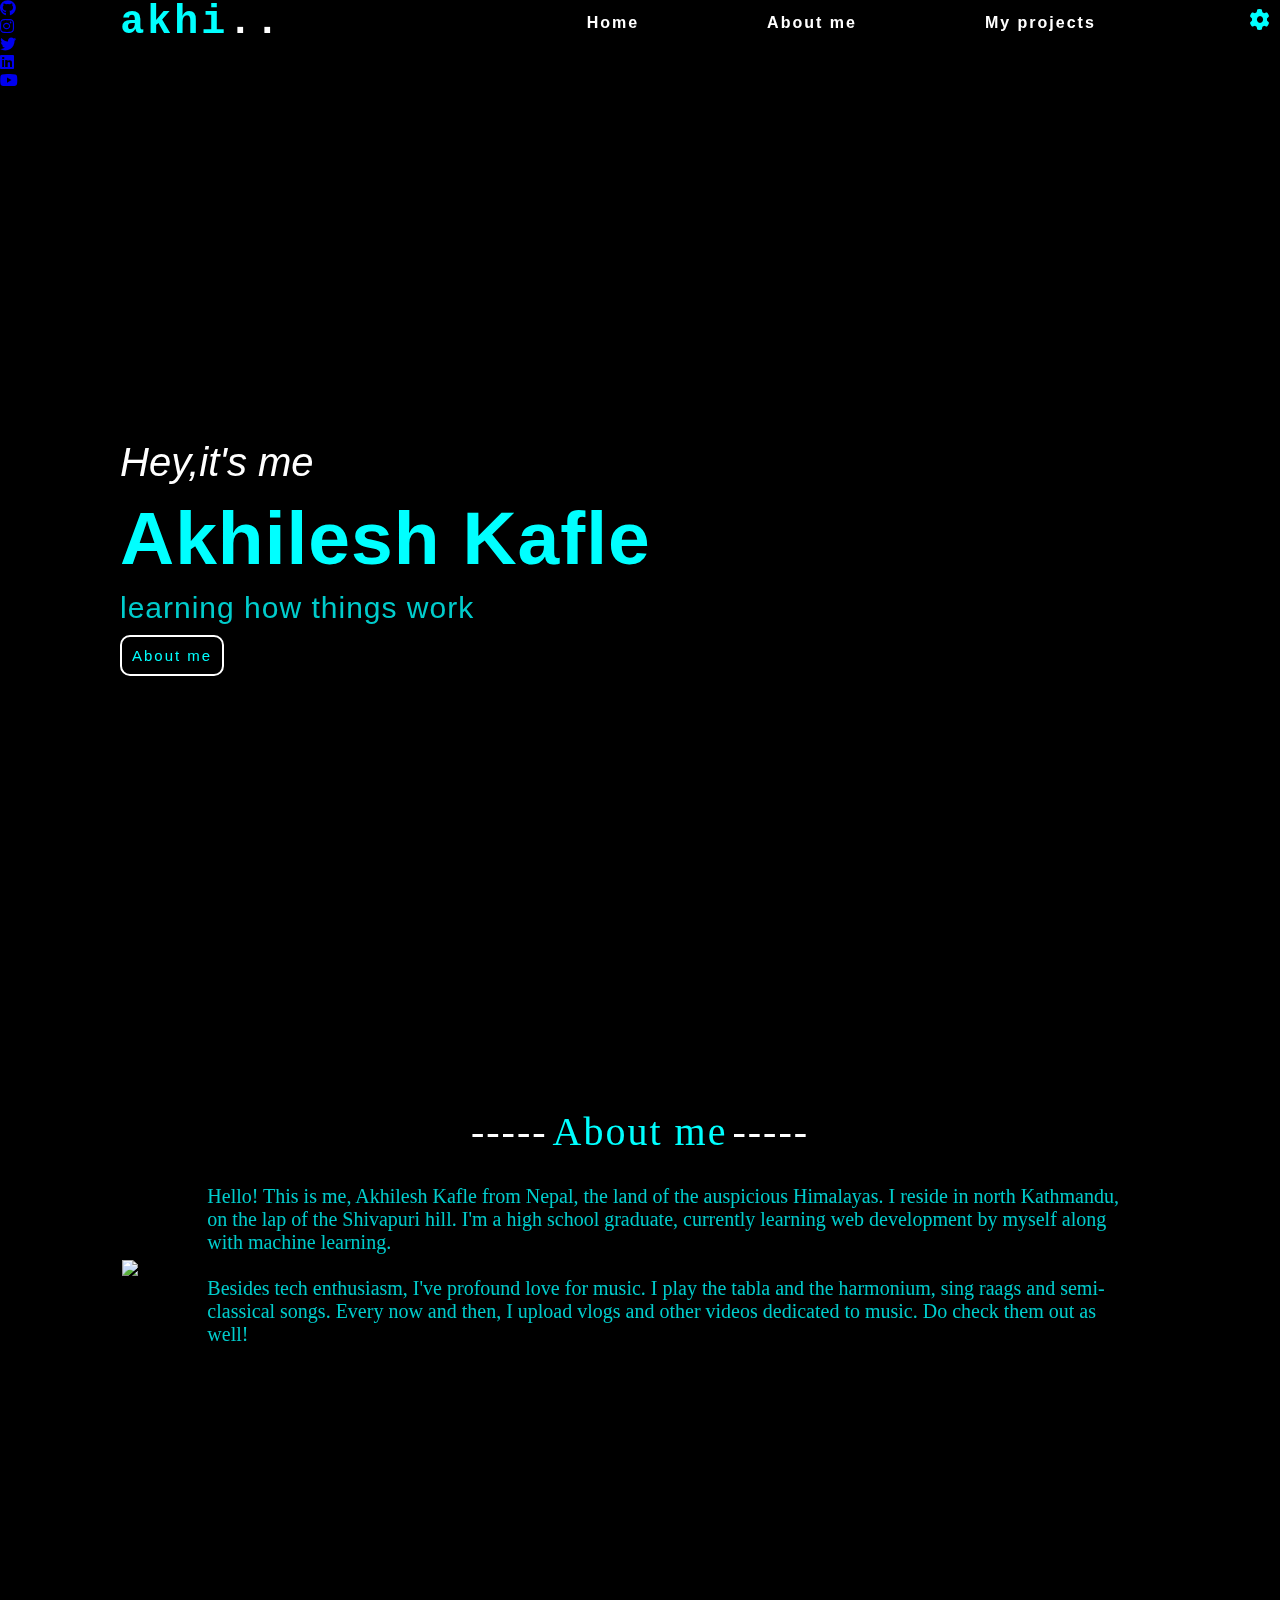
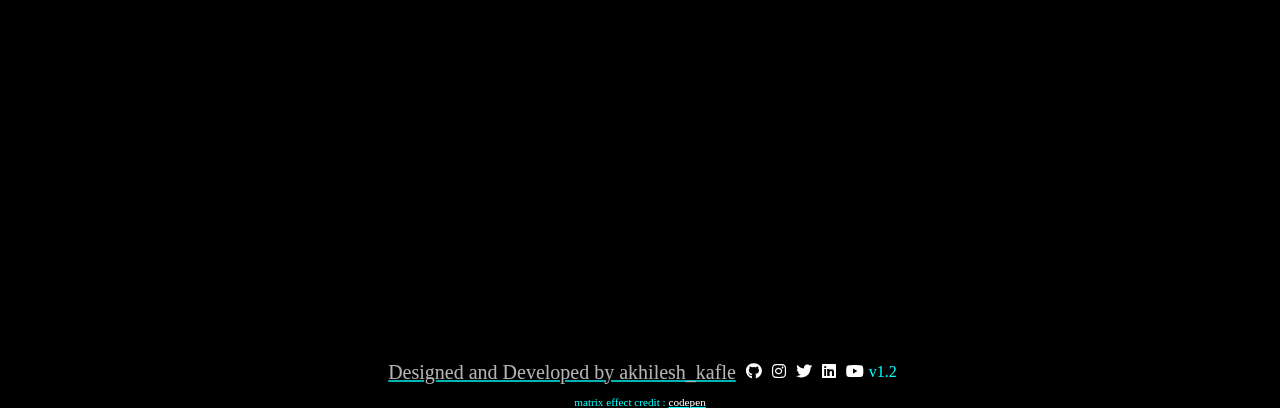
==== index.html @ 19f70d7e "v1.2" ====
<!DOCTYPE html>
<html lang="en">
<head>
    <meta charset="UTF-8">
    <meta http-equiv="X-UA-Compatible" content="IE=edge">
    <meta name="viewport" content="width=device-width, initial-scale=1.0">
    <meta http-equiv='cache-control' content='no-cache'> 
    <meta http-equiv='expires' content='0'> 
    <meta http-equiv='pragma' content='no-cache'>
    <link rel="stylesheet" href="css/style.css">
    <link rel="stylesheet" href="css/social.css">
    <link rel="stylesheet" href="css/preloader.css">
    <link rel="stylesheet" href="css/project.css">
    <link rel="stylesheet" href="css/about.css">
    <link rel="stylesheet" media="(max-width:900px) and (min-width:501px)" href="css/tablet.css">
    <link rel="stylesheet" media="(max-width:500px)" href="css/smartphone.css">
    <link rel="stylesheet" href="https://cdnjs.cloudflare.com/ajax/libs/font-awesome/6.2.0/css/all.min.css"/>
    <title>Akhilesh Kafle</title>
</head>
<body>
    <canvas id="c"></canvas>
    <div class="preloader">
        <div class="preloader-text"> </div>
    </div>
    <div class="theme">
        <i class="fa-solid fa-xmark" id="theme-cross"></i><br>
        <input type="checkbox" class="matrix-check-box" id="matrix-check-box" value="turn-off"></input><span> Turn off matrix effect</span>
        <h3>Change theme color</h3>
        <div class="theme-colors">
            <div class="color" style="background:aqua"></div>
            <div class="color" style="background:pink"></div>
            <div class="color" style="background:#ffa180"></div>
            <div class="color" style="background:#64bfa4"></div>
            <div class="color" style="background:#efdba7"></div>
            <div class="color" style="background:skyblue"></div>
            <div class="color" style="background:#cec8ef"></div>
            <div class="color" style="background:lightgreen"></div>
        </div>
    </div>
    <header>
        <a href="javascript:void(0)">
            <div class="logo" id="logo">akhi<span class="dot">..</span></div>
        </a>
        <i class="fa-solid fa-bars" id="bars"></i>
        <ul class="navlist">
            <i class="fa-solid fa-xmark" id="nav-cross"></i>
            <li>
                <a href="#home">Home</a>
            </li>
            <li>
                <a href="#about">About me</a>
            </li>
            <li>
                <a href="#projects">My projects</a>
            </li>
        </ul>
        <i class="fa-solid fa-gear" id="setting"></i>
    </header>
    
    <div class="social">
        <div class="socials">
            <a href="https://www.github.com/akhilesh-kafle" target="_blank"><i class="fa-brands fa-github slink"></i></a><br>
            <a href="https://instagram.com/akhilesh_kafle" target="_blank"><i class="fa-brands fa-instagram slink"></i></a><br>
            <a href="https://twitter.com/akhilesh_kafle" target="_blank"><i class="fa-brands fa-twitter slink"></i></a><br>
            <a href="https://linkedin.com/in/akhilesh-kafle" target="_blank"><i class="fa-brands fa-linkedin slink"></i></a><br>
            <a href="https://www.youtube.com/channel/UCS7rs-rA0VSuFGEQ15gbqyw" target="_blank"><i class="fa-brands fa-youtube slink"></i></a><br>
        </div>
    </div>
    <div class="watermark">
        <p class="url">akhileshkafle.com.np</p>
    </div>
    <section class="home" id="home">
        <div class="home-content">
            <div class="hey">Hey,it's me </div>
            <div class="name">Akhilesh Kafle</div>
            <div class="title">learning how things work</div>
            <button id="about-btn"><a href="#about">About me</a></button>
            <div class="home-social">
                <div class="home-links">
                    <a href="https://www.github.com/akhilesh-kafle" target="_blank"><i class="fa-brands fa-github slink"></i></a><br>
                    <a href="https://instagram.com/akhilesh_kafle" target="_blank"><i class="fa-brands fa-instagram slink"></i></a><br>
                    <a href="https://twitter.com/akhilesh_kafle" target="_blank"><i class="fa-brands fa-twitter slink"></i></a><br>
                    <a href="https://linkedin.com/in/akhilesh-kafle" target="_blank"><i class="fa-brands fa-linkedin slink"></i></a><br>
                    <a href="https://www.youtube.com/channel/UCS7rs-rA0VSuFGEQ15gbqyw" target="_blank"><i class="fa-brands fa-youtube slink"></i></a><br>
                </div>
            </div>
        </div>
    </section>

    <section class="about" id="about">
        <div class="about-title">About me</div>
        <div class="content">
            <div class="photo">
                <img src="img/akhilesh.jpg" alt="akhilesh" class="potarit">
            </div>
            <div class="text-content">
                <p>Hello! This is me, Akhilesh Kafle from Nepal, the land of the auspicious Himalayas. I reside in north Kathmandu, on the lap of the Shivapuri hill. I'm a high school graduate, currently learning web development by myself along with machine learning.</p>
                <br>
                <p>
                    Besides tech enthusiasm, I've profound love for music. I play the tabla and the harmonium, sing raags and semi-classical songs. Every now and then, I upload vlogs and other videos dedicated to music. Do check them out as well!
                </p>
                <br>
            </div>
        </div>
    </section>

    <section class="project" id="projects">
        <div class="project-title">My Projects</div>
            <h3>/* updating soon */</h3>
        </div>
    </section>

    <footer>
        <div class="footer-content">
            <div class="links">
                <a class="footer-text" href="https://github.com/akhilesh-kafle/website">Designed and Developed by akhilesh_kafle</a><br>
                <a href="https://www.github.com/akhilesh-kafle" target="_blank"><i class="fa-brands fa-github"></i></a><br>
                <a href="https://instagram.com/akhilesh_kafle" target="_blank"><i class="fa-brands fa-instagram"></i></a><br>
                <a href="https://twitter.com/akhilesh_kafle" target="_blank"><i class="fa-brands fa-twitter"></i></a><br>
                <a href="https://linkedin.com/in/akhilesh-kafle" target="_blank"><i class="fa-brands fa-linkedin"></i></a><br>
                <a href="https://www.youtube.com/channel/UCS7rs-rA0VSuFGEQ15gbqyw" target="_blank"><i class="fa-brands fa-youtube"></i></a>
                <p>v1.2</p>
            </div>
            <div class="matrix-credit">
                matrix effect credit : <a href="https://codepen.io/wefiy/pen/WPpEwo">codepen</a>
            </div>
        </div>
    </footer>
    <script src="js/script.js"></script>
    <script src="js/matrix.js"></script>
</body>
</html>
---- css/style.css ----
*{
    margin: 0;
    padding: 0;
    scroll-behavior: smooth;
    box-sizing: border-box;
}

:root{
    --color:aqua;
    --primary:white;
    --secondary:black;
}

body{
    background-color: var(--secondary);
}
::-webkit-scrollbar {
    width: 10px;
}

::-webkit-scrollbar-thumb {
    background: var(--color); 
    border-radius: 10px;
}

header{
    position: fixed;
    width: 100%;
    top:0;
    right: 0;
    z-index: 50;
    display: flex;
    align-items: center;
    justify-content: space-around;
}
.sticky{
    backdrop-filter: blur(3px);
    -webkit-backdrop-filter: blur(3px);
    background-color: rgba(0, 0, 0, 0.8);
    transition: all 0.5s;
}
.logo{
    color: var(--color);
    font-size: 2.5rem;
    font-weight: 800;
    letter-spacing: 3px;
    font-family: monospace;
}

.logo:hover{
    color: var(--primary);
}
.logo .dot{
    color:var(--primary);
}
.logo .dot:hover{
    color: var(--color);
}
a{
    text-decoration: none;
}

#bars{
    color: var(--color);
    font-size: 20px;
    cursor: pointer;
    display: none;
}
#nav-cross{
    color: red;
    font-size: 20px;
    cursor: pointer;
    display: none;
}
.navlist{
    display: flex;
    list-style: none;
}

.navlist a{
    margin: 0px 5vw;
    color: var(--primary);
    letter-spacing: 2px;
    font-family: Arial, Helvetica, sans-serif;
    font-weight: 700;
}


.navlist a:hover{
    color: var(--color);
}
.navlist .active a{
    color: var(--color);
    transition: 0.2s color;
}
/*theme*/
#theme-cross{
    color: red;
    font-size: 30px;
    text-align: left;
    cursor: pointer;
    float: right;
}
.theme{
    position: fixed;
    margin-top: auto;
    height:fit-content;
    padding: 10px;
    border-radius: 10px;
    width: 300px;
    z-index: 999;
    background-color: var(--secondary);
    color: var(--secondary);
    text-align: center;
    top:0px;
    right:0px;
    border: 3px solid var(--primary);
    display: none;
}

#setting{
    color:var(--color);
    position: fixed;
    top: 10px;
    right: 10px;
    font-size: 20px;
}

#setting:hover{
    cursor: pointer;
    color: var(--color);
}

.theme span{
    color: var(--color);
}

.matrix-check-box{
    height: 15px;
    width: 15px;
}

.theme h3{
    margin-top: 10px;
    font-family: Arial, Helvetica, sans-serif;
    font-weight: 200;
    text-align: center;
    color:var(--primary);
}


.theme .theme-colors{
    display: flex;
    flex-wrap: wrap;
    justify-content: center;
    gap:10px;
    margin-top: 10px;
}

.theme .theme-colors .color{
    border-radius: 10px;
    height:50px;
    width:50px;
    cursor:pointer;
}
.theme .theme-colors .color:hover{
    opacity:0.7;
    border:2px solid var(--primary);
}


/*section */

section{
    margin: 0 120px;
}

.home{
    height: 100%;
    min-height: 100vh;
    position: relative;
    display: flex;
    flex-direction: column;
    justify-content: center;
}

#c{
    position: fixed;
    min-height: 100vh;
    min-width: 100vw;
    z-index: -1;
    opacity: 0.4;
    display: block;
}

#about-btn a{
    color: var(--color);
}
.matrix-credit{
    color: var(--color);
    text-align: center;
    font-size: 0.7rem;
}
#about-btn{
    margin-top: 10px;
    padding: 10px;
    font-size: 15px;
    letter-spacing: 2px;
    font-family: Arial, Helvetica, sans-serif;
    font-weight: 500;
    color: var(--color);
    background-color: var(--secondary);
    border:2px solid var(--primary);
    border-radius: 10px;
}

#about-btn:hover{
    cursor: pointer;
    filter: drop-shadow(1px 1px 5px var(--color));
    transition: filter 0.5s;
}

.hey{
    font-size: 40px;
    font-style: italic;
    font-family: 'Franklin Gothic Medium', 'Arial Narrow', Arial, sans-serif;
    color: var(--primary);
    transition: font-size 0.4s;
}

.name{
    margin-top: 10px;
    color: var(--color);
    font-weight: 600;
    font-size: 75px;
    letter-spacing: 1px;
    font-family: Verdana, Geneva, Tahoma, sans-serif;
    transition: font-size 0.2s;
}

.title{
    margin-top: 10px;
    color: var(--color);
    opacity: 0.8;
    font-weight: 200;
    letter-spacing: 1px;
    font-size: 30px;
    font-family: Arial, Helvetica, sans-serif;
}



footer{
    padding: 0 5px 0;
    margin: 0 120px;
}

footer a {
    color: var(--primary);
    text-decoration: underline;
    text-decoration-color: var(--color);
}

footer p{
    color: var(--color);
    padding: 5px;
}
.footer-text{
    opacity: 0.7;
    font-size: 20px;
}
.links{
    padding: 10px 0 10px 0;
    display: flex;
    justify-content: center;
    align-items: center;
}

.links a{
    margin-left: 10px;
}

.links a:hover{
    color:var(--color)
}

.active{
    color: var(--color);
}
.home-links{
    display: none;
    padding-top: 20px;
    font-size: 20px;
}

.home-links a{
    color: var(--primary);
    margin-right: 20px;
}

.home-links a:hover{
    color: var(--color);
}
---- css/preloader.css ----
/*preloader*/
.preloader{
    position:fixed;
    min-width: 100vw;
    min-height: 100vh;
    width: 100%;
    height: 100%;
    background-color: var(--secondary);
    color: var(--color);
    letter-spacing: 2px;
    font-family: system-ui, -apple-system, BlinkMacSystemFont, 'Segoe UI', Roboto, Oxygen, Ubuntu, Cantarell, 'Open Sans', 'Helvetica Neue', sans-serif;
    font-weight: 400;
    display: grid;
    justify-content: center;
    align-items: center;
    text-decoration: underline;
    text-decoration-color: var(--color);
    font-size: 30px;
    z-index: 10000;
}
.preloader-text::after{
    content:"";
    border-left: 5px solid var(--secondary);
    margin-left: 3px;
    animation: blink  2s infinite;
}


@keyframes blink {
    0%{
        opacity:0;
    }
    100%{
        opacity: 1;
    }
}
---- css/about.css ----
.about{
    padding-top: 100px;
    min-height: 100vh;
}

.about-title::before{
    content: "-----";
    padding: 5px;
    color: var(--primary);
}
.about-title{
    color: var(--color);
    text-align: center;
    letter-spacing: 2px;
    font-size: 40px;
    font-weight: 500;
}

.about-title::after{
    content: "-----";
    padding: 5px;
    color: var(--primary);
}

.content{
    display: flex;
    justify-content: center;
    align-items: center;
}

.potarit{
    width: 400px;
    height: 400px;
    border: 2px solid var(--secondary);
}
.potarit:hover{
    filter: drop-shadow(2px 2px 2px var(--color));
    border: 1px solid var(--color);
    transition: all 0.5s;
}

.text-content{
    color: var(--color);
    padding: 10px;
    margin:20px;
    font-size: 20px;
    opacity: 0.8;
}
---- css/tablet.css ----
.skill{
    flex-direction: column;
}
section{
    margin: 0;
    padding: 0 20px;
}
.home-links{
    display: flex;
}

.watermark{
    display: none;
}
.social{
    display: none;
}

.hey{
    font-size: 30px;
}

.name{
    margin-top: 5px;
    font-size: 40px;
}
.title{
    font-size: 15px;
}


.about{
    padding-top: 20px;
}

.about-title{
    font-size: 40px;
    font-weight: 300;
    letter-spacing: 1px;
}


.content{
    flex-direction: column;
}

.potarit{
    width: 250px;
    height: 250px;
}
.text-content{
    font-size: 20px;
}


.footer-text{
    font-size: 15px;
}


#bars{
    display: block;
}
#nav-cross{
    display: block;
}
.navlist{
    position: absolute;
    top:100%;
    left: 0;
    right: 0;
    display: none;
    flex-direction: column;
    background-color: var(--secondary);
    text-align: center;
}
.navlist a{
    margin: 2vh 0;
    display: block;
}

footer{
    margin: 0 50px;
}
---- css/smartphone.css ----
.theme{
    width: 200px;
}
.theme .theme-colors .color{
    height:40px;
    width:40px;
}
section{
    margin: 0;
    padding: 0 30px;
}
.home-links{
    display: flex;
}
.navlist{
    font-size: 11px;
}
.logo{
    font-size: 2.5rem;
}

.watermark{
    display: none;
}
.social{
    display: none;
}

.hey{
    font-size: 20px;
}

.name{
    margin-top: 5px;
    font-size: 30px;
}
.title{
    font-size: 15px;
}

.about{
    padding-top: 20px;
}

.about-title::before{
    display: none;
}
.about-title{
    letter-spacing: 1px;
}

.about-title::after{
    display: none;
}

.content{
    flex-direction: column;
}

.potarit{
    width: 200px;
    height: 200px;
}
.text-content{
    font-size: 15px;
}


.project-title::before{
    display: none;
}
.project-title::after{
    display: none;
}
.footer-text{
    font-size: 15px;
}

footer a{
    font-size:15px;
}

footer{
    margin: 0 20px;
}

#bars{
    display: block;
}
#nav-cross{
    display: block;
}
.navlist{
    position: absolute;
    top:100%;
    left: 0;
    right: 0;
    display: none;
    flex-direction: column;
    background-color: var(--secondary);
    text-align: center;
}
.navlist a{
    margin: 2vh 0;
    display: block;
}
#bars{
    display: block;
}
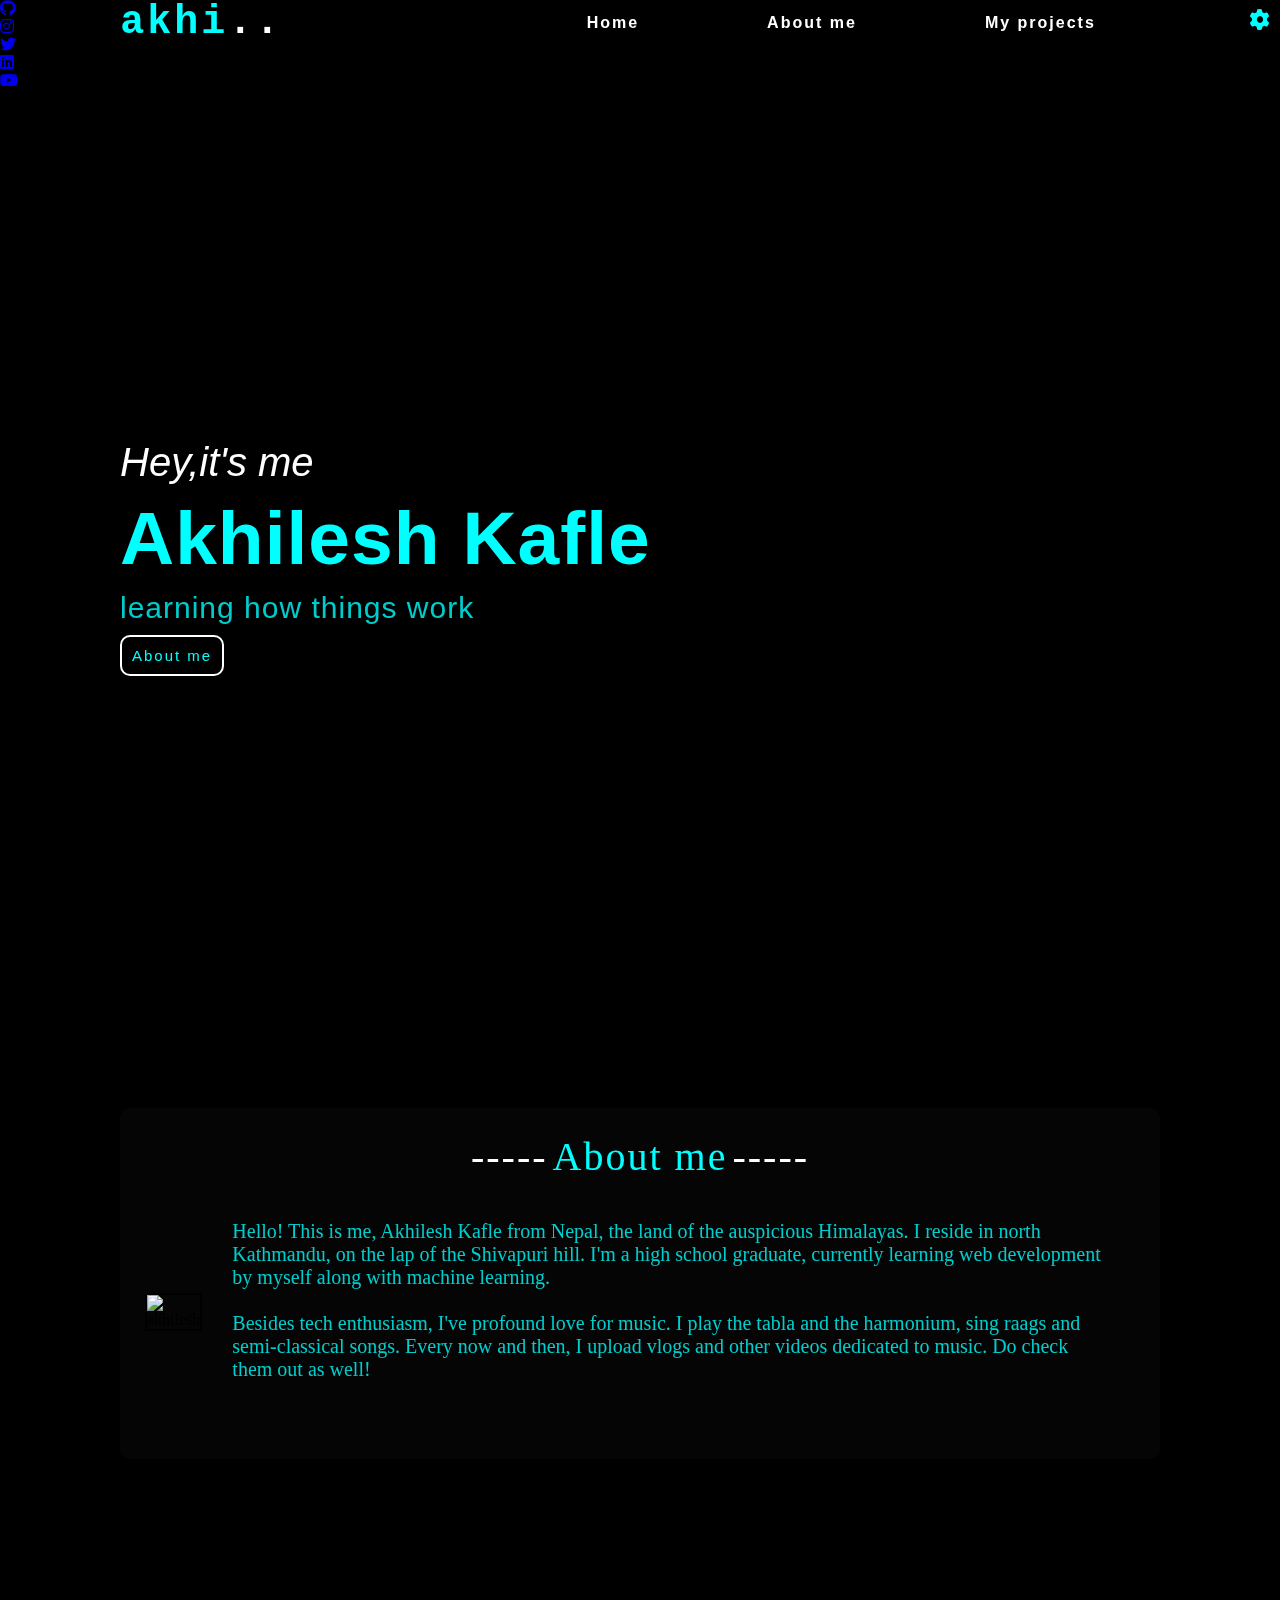
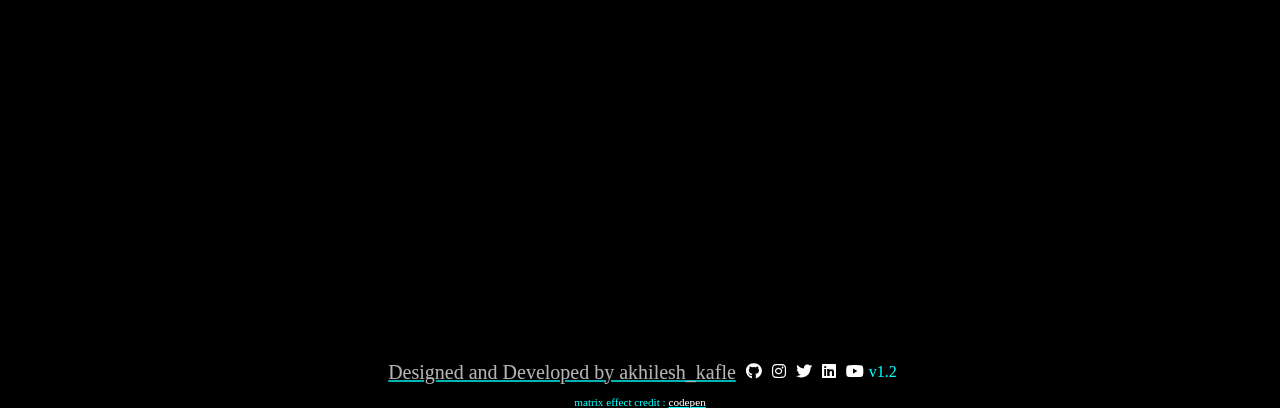
==== commit 09c1bde3: "abme" ====
--- a/index.html
+++ b/index.html
@@ -88,18 +88,20 @@
     </section>
 
     <section class="about" id="about">
-        <div class="about-title">About me</div>
-        <div class="content">
-            <div class="photo">
-                <img src="img/akhilesh.jpg" alt="akhilesh" class="potarit">
-            </div>
-            <div class="text-content">
-                <p>Hello! This is me, Akhilesh Kafle from Nepal, the land of the auspicious Himalayas. I reside in north Kathmandu, on the lap of the Shivapuri hill. I'm a high school graduate, currently learning web development by myself along with machine learning.</p>
-                <br>
-                <p>
-                    Besides tech enthusiasm, I've profound love for music. I play the tabla and the harmonium, sing raags and semi-classical songs. Every now and then, I upload vlogs and other videos dedicated to music. Do check them out as well!
-                </p>
-                <br>
+        <div class="about-container">
+            <div class="about-title">About me</div>
+            <div class="content">
+                <div class="photo">
+                    <img src="img/akhilesh.jpg" alt="akhilesh" class="potarit">
+                </div>
+                <div class="text-content">
+                    <p>Hello! This is me, Akhilesh Kafle from Nepal, the land of the auspicious Himalayas. I reside in north Kathmandu, on the lap of the Shivapuri hill. I'm a high school graduate, currently learning web development by myself along with machine learning.</p>
+                    <br>
+                    <p>
+                        Besides tech enthusiasm, I've profound love for music. I play the tabla and the harmonium, sing raags and semi-classical songs. Every now and then, I upload vlogs and other videos dedicated to music. Do check them out as well!
+                    </p>
+                    <br>
+                </div>
             </div>
         </div>
     </section>
@@ -109,6 +111,7 @@
             <h3>/* updating soon */</h3>
         </div>
     </section>
+
 
     <footer>
         <div class="footer-content">
--- a/css/style.css
+++ b/css/style.css
@@ -37,7 +37,7 @@
     backdrop-filter: blur(3px);
     -webkit-backdrop-filter: blur(3px);
     background-color: rgba(0, 0, 0, 0.8);
-    transition: all 0.5s;
+    transition: all 0.5s linear;
 }
 .logo{
     color: var(--color);
@@ -189,8 +189,10 @@
     min-height: 100vh;
     min-width: 100vw;
     z-index: -1;
-    opacity: 0.4;
+    opacity: 0.27;
     display: block;
+    filter: blur(0px);
+    transition: filter 1s;
 }
 
 #about-btn a{
--- a/css/about.css
+++ b/css/about.css
@@ -2,7 +2,11 @@
     padding-top: 100px;
     min-height: 100vh;
 }
-
+.about-container{
+    border-radius: 10px;
+    padding: 25px;
+    background-color: rgba(255, 255, 255, 0.02);
+}
 .about-title::before{
     content: "-----";
     padding: 5px;
@@ -26,6 +30,7 @@
     display: flex;
     justify-content: center;
     align-items: center;
+    margin-top: 10px;
 }
 
 .potarit{
@@ -34,7 +39,6 @@
     border: 2px solid var(--secondary);
 }
 .potarit:hover{
-    filter: drop-shadow(2px 2px 2px var(--color));
     border: 1px solid var(--color);
     transition: all 0.5s;
 }
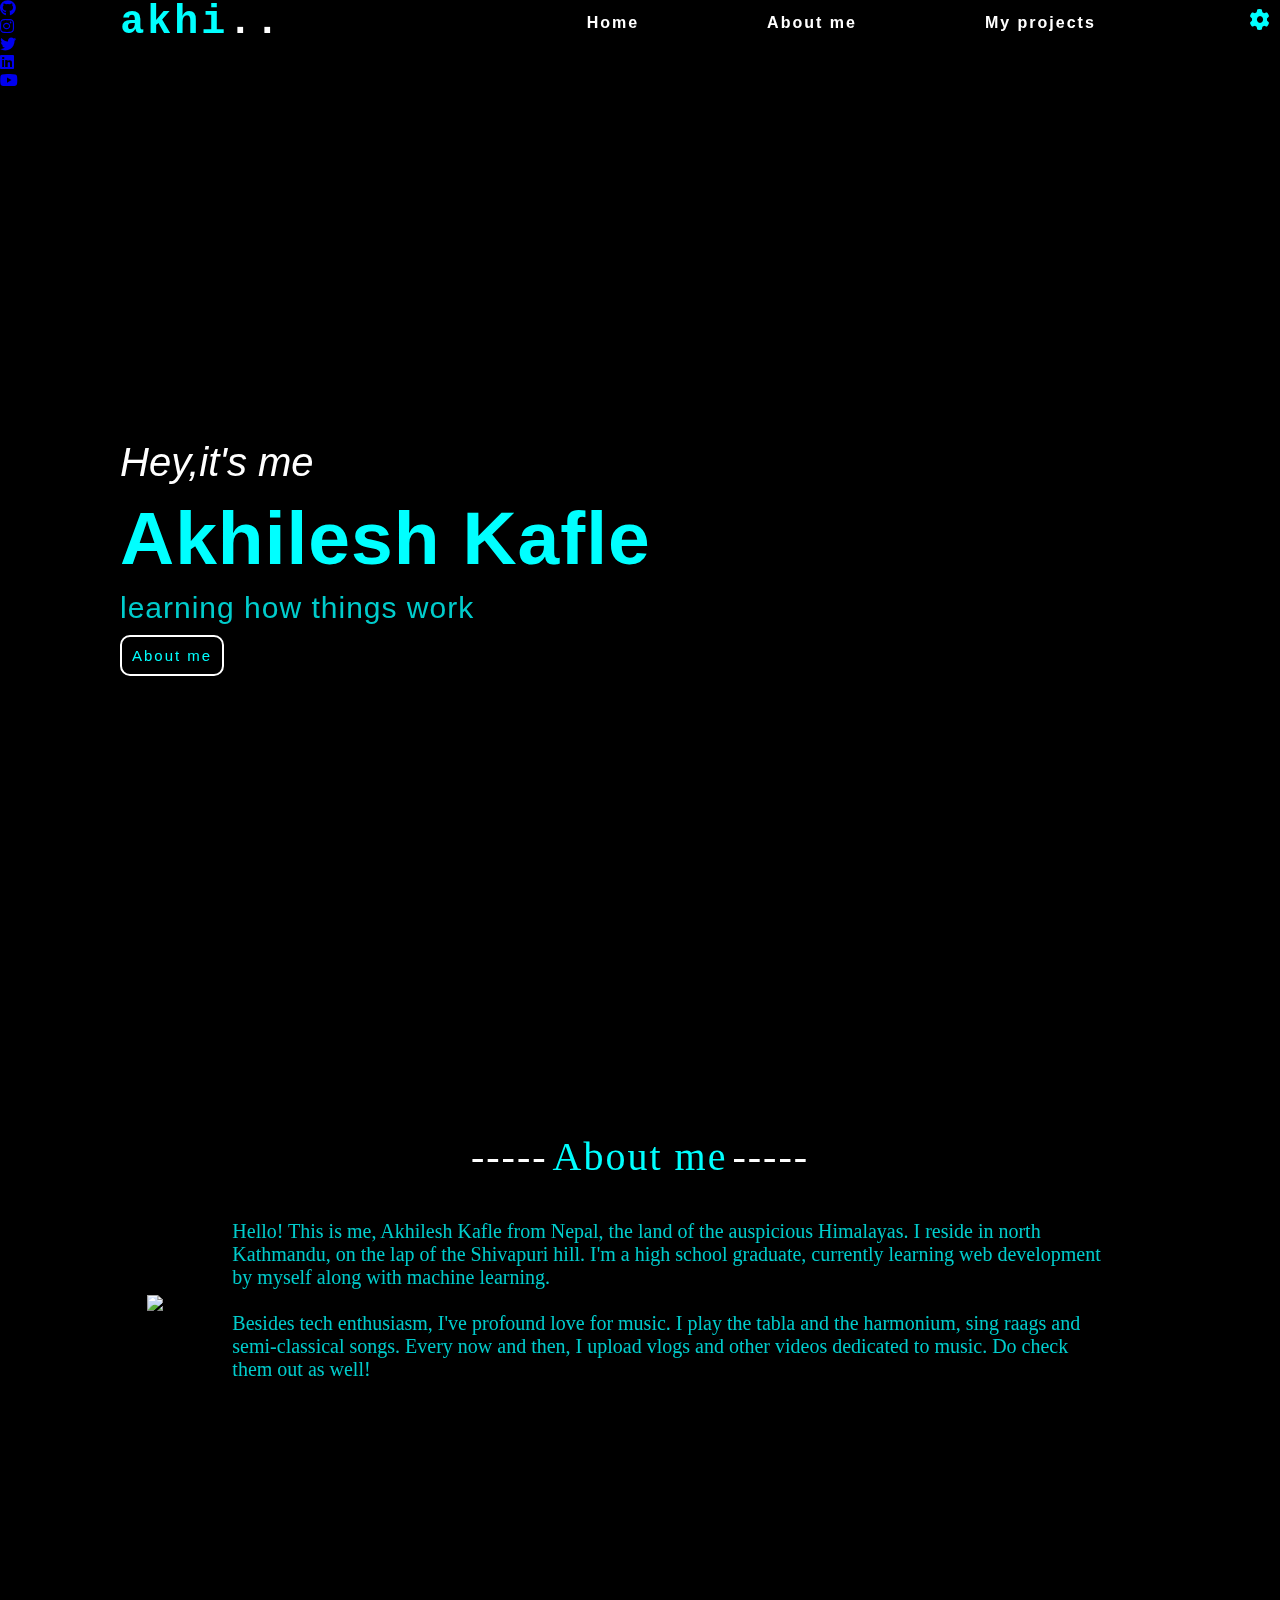
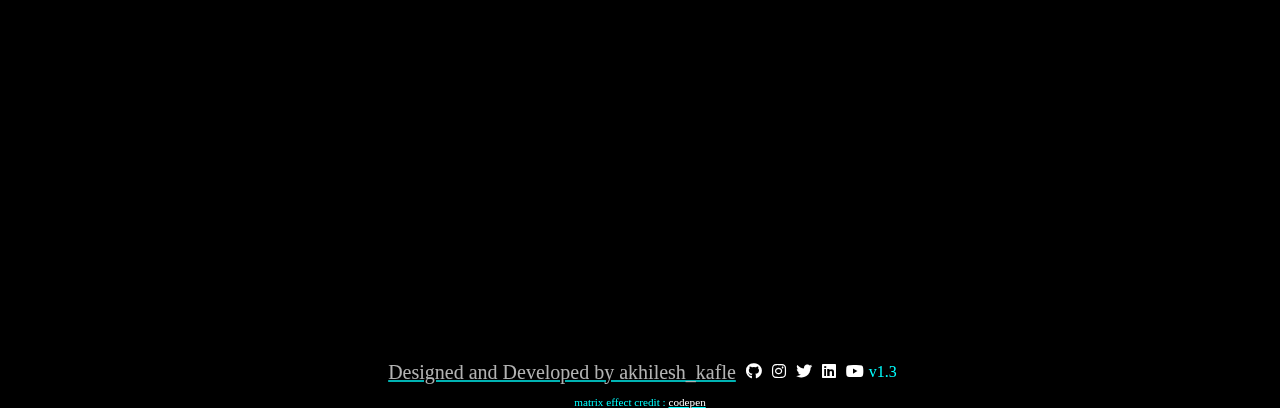
==== commit 59449ed8: "change" ====
--- a/index.html
+++ b/index.html
@@ -92,7 +92,7 @@
             <div class="about-title">About me</div>
             <div class="content">
                 <div class="photo">
-                    <img src="img/akhilesh.jpg" alt="akhilesh" class="potarit">
+                    <img draggable="false" src="img/akhilesh.jpg" alt="akhilesh" class="potarit">
                 </div>
                 <div class="text-content">
                     <p>Hello! This is me, Akhilesh Kafle from Nepal, the land of the auspicious Himalayas. I reside in north Kathmandu, on the lap of the Shivapuri hill. I'm a high school graduate, currently learning web development by myself along with machine learning.</p>
@@ -122,7 +122,7 @@
                 <a href="https://twitter.com/akhilesh_kafle" target="_blank"><i class="fa-brands fa-twitter"></i></a><br>
                 <a href="https://linkedin.com/in/akhilesh-kafle" target="_blank"><i class="fa-brands fa-linkedin"></i></a><br>
                 <a href="https://www.youtube.com/channel/UCS7rs-rA0VSuFGEQ15gbqyw" target="_blank"><i class="fa-brands fa-youtube"></i></a>
-                <p>v1.2</p>
+                <p>v1.3</p>
             </div>
             <div class="matrix-credit">
                 matrix effect credit : <a href="https://codepen.io/wefiy/pen/WPpEwo">codepen</a>
--- a/css/style.css
+++ b/css/style.css
@@ -3,6 +3,8 @@
     padding: 0;
     scroll-behavior: smooth;
     box-sizing: border-box;
+    user-select: none;
+    -webkit-user-select: none;
 }
 
 :root{
--- a/css/about.css
+++ b/css/about.css
@@ -5,7 +5,7 @@
 .about-container{
     border-radius: 10px;
     padding: 25px;
-    background-color: rgba(255, 255, 255, 0.02);
+    background-color: rgba(0, 0, 0, 0.8);
 }
 .about-title::before{
     content: "-----";
@@ -38,10 +38,6 @@
     height: 400px;
     border: 2px solid var(--secondary);
 }
-.potarit:hover{
-    border: 1px solid var(--color);
-    transition: all 0.5s;
-}
 
 .text-content{
     color: var(--color);
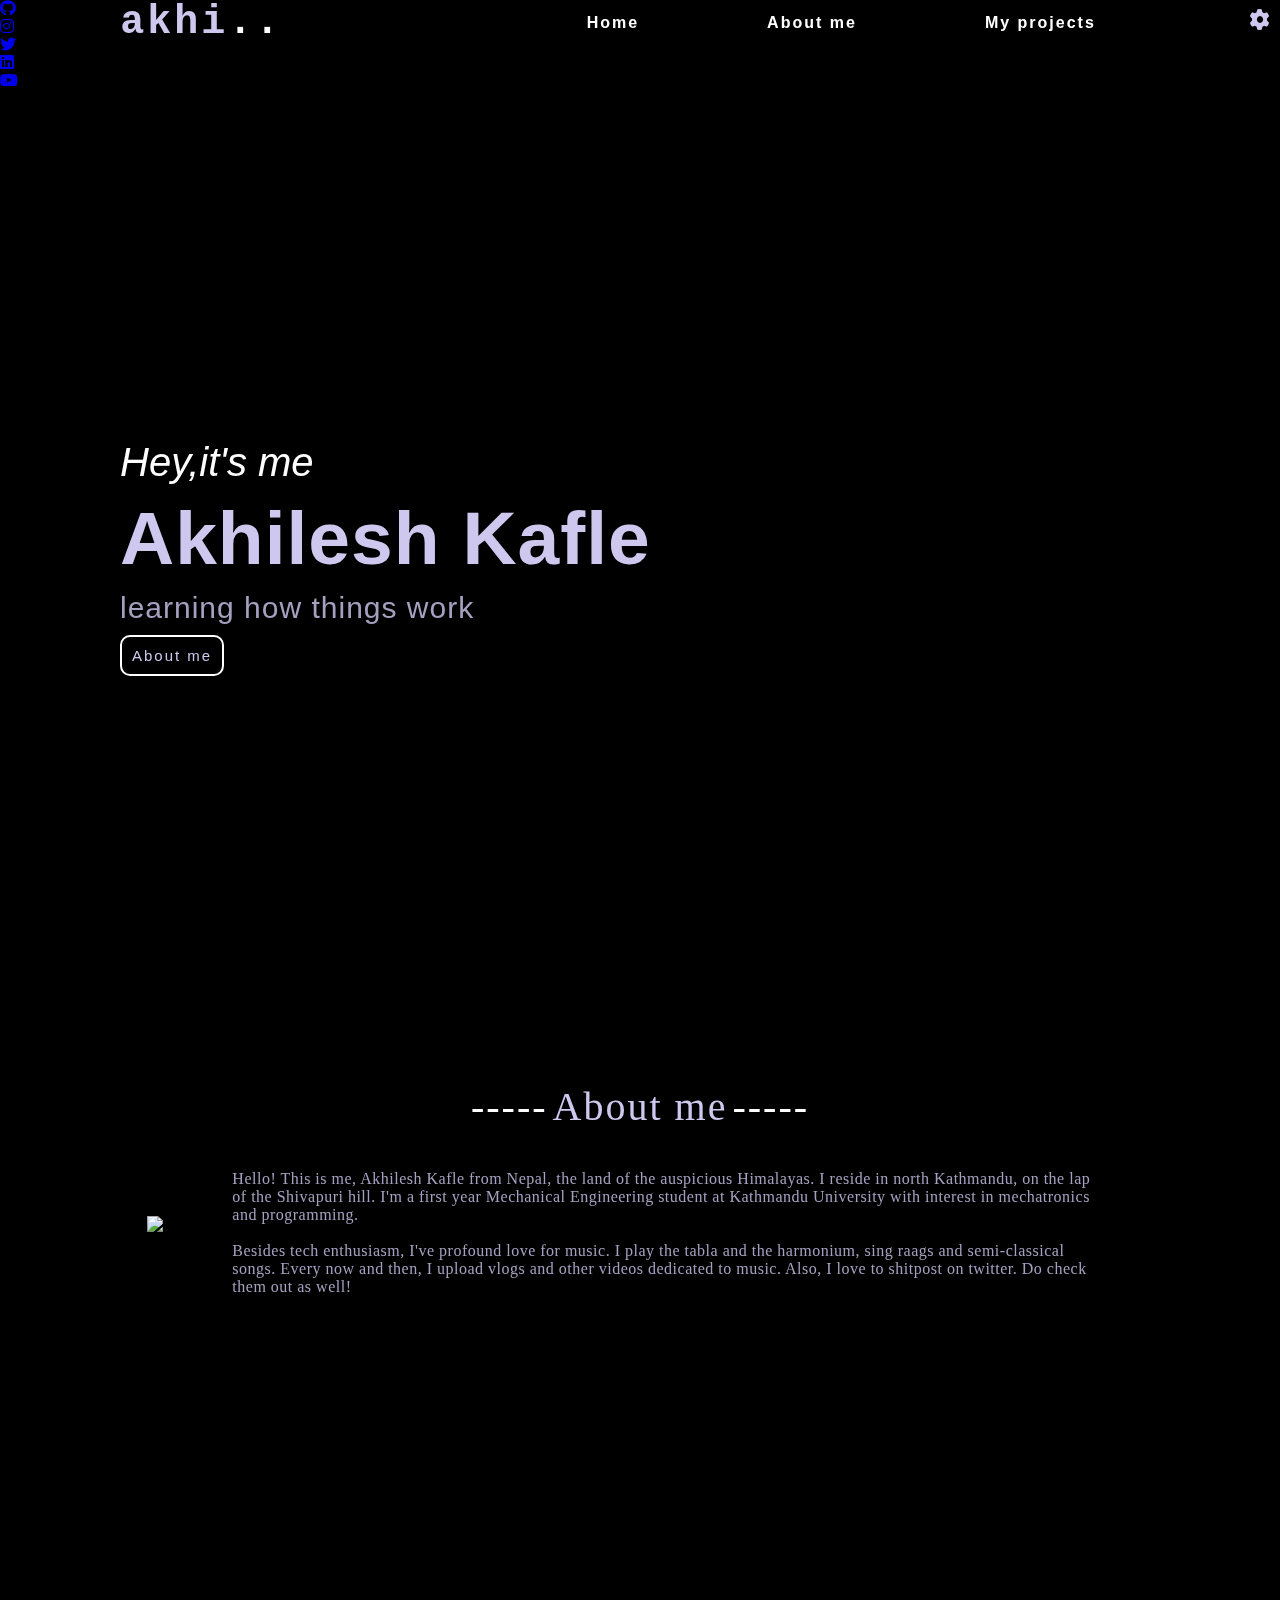
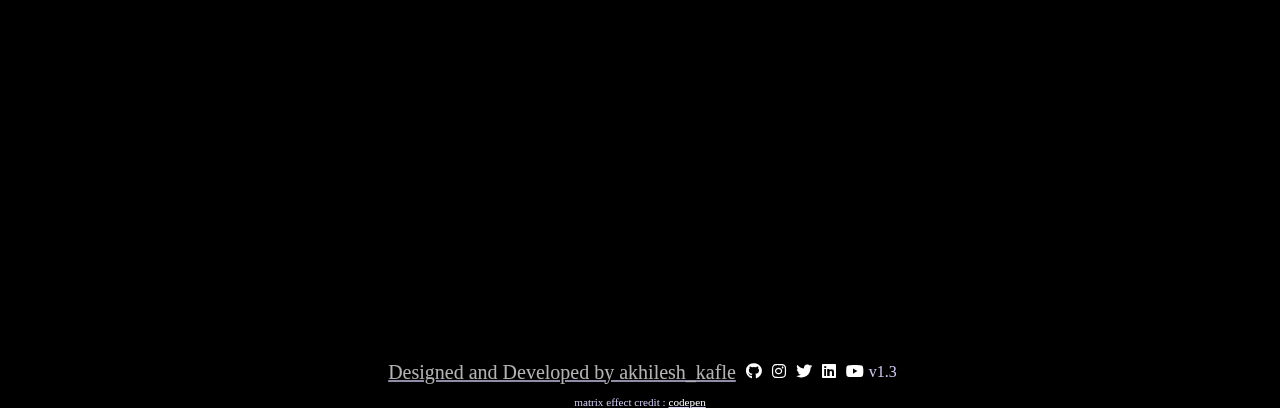
==== commit 3da17a7b: "about-info change" ====
--- a/index.html
+++ b/index.html
@@ -18,6 +18,26 @@
     <title>Akhilesh Kafle</title>
 </head>
 <body>
+
+    <!--
+        
+                                                                                    
+                                                                                    
+                   ,-.  ,---,               ,--,                          ,---,     
+               ,--/ /|,--.' |      ,--,   ,--.'|                        ,--.' |     
+             ,--. :/ ||  |  :    ,--.'|   |  | :                        |  |  :     
+             :  : ' / :  :  :    |  |,    :  : '               .--.--.  :  :  :     
+   ,--.--.   |  '  /  :  |  |,--.`--'_    |  ' |      ,---.   /  /    ' :  |  |,--. 
+  /       \  '  |  :  |  :  '   |,' ,'|   '  | |     /     \ |  :  /`./ |  :  '   | 
+ .--.  .-. | |  |   \ |  |   /' :'  | |   |  | :    /    /  ||  :  ;_   |  |   /' : 
+  \__\/: . . '  : |. \'  :  | | ||  | :   '  : |__ .    ' / | \  \    `.'  :  | | | 
+  ," .--.; | |  | ' \ \  |  ' | :'  : |__ |  | '.'|'   ;   /|  `----.   \  |  ' | : 
+ /  /  ,.  | '  : |--'|  :  :_:,'|  | '.'|;  :    ;'   |  / | /  /`--'  /  :  :_:,' 
+;  :   .'   \;  |,'   |  | ,'    ;  :    ;|  ,   / |   :    |'--'.     /|  | ,'     
+|  ,     .-./'--'     `--''      |  ,   /  ---`-'   \   \  /   `--'---' `--''       
+ `--`---'                         ---`-'             `----'                         
+                                                                                
+    -->
     <canvas id="c"></canvas>
     <div class="preloader">
         <div class="preloader-text"> </div>
@@ -95,12 +115,11 @@
                     <img draggable="false" src="img/akhilesh.jpg" alt="akhilesh" class="potarit">
                 </div>
                 <div class="text-content">
-                    <p>Hello! This is me, Akhilesh Kafle from Nepal, the land of the auspicious Himalayas. I reside in north Kathmandu, on the lap of the Shivapuri hill. I'm a high school graduate, currently learning web development by myself along with machine learning.</p>
+                    <p>Hello! This is me, Akhilesh Kafle from Nepal, the land of the auspicious Himalayas. I reside in north Kathmandu, on the lap of the Shivapuri hill. I'm a first year Mechanical Engineering student at Kathmandu University with interest in mechatronics and programming.
                     <br>
-                    <p>
-                        Besides tech enthusiasm, I've profound love for music. I play the tabla and the harmonium, sing raags and semi-classical songs. Every now and then, I upload vlogs and other videos dedicated to music. Do check them out as well!
+                    <br>
+                    Besides tech enthusiasm, I've profound love for music. I play the tabla and the harmonium, sing raags and semi-classical songs. Every now and then, I upload vlogs and other videos dedicated to music. Also, I love to shitpost on twitter. Do check them out as well!
                     </p>
-                    <br>
                 </div>
             </div>
         </div>
--- a/css/style.css
+++ b/css/style.css
@@ -8,7 +8,7 @@
 }
 
 :root{
-    --color:aqua;
+    --color:#cec8ef;
     --primary:white;
     --secondary:black;
 }
@@ -17,7 +17,7 @@
     background-color: var(--secondary);
 }
 ::-webkit-scrollbar {
-    width: 10px;
+    width: 5px;
 }
 
 ::-webkit-scrollbar-thumb {
--- a/css/about.css
+++ b/css/about.css
@@ -1,5 +1,5 @@
 .about{
-    padding-top: 100px;
+    padding-top: 50px;
     min-height: 100vh;
 }
 .about-container{
@@ -43,7 +43,8 @@
     color: var(--color);
     padding: 10px;
     margin:20px;
-    font-size: 20px;
+    font-size: 16px;
     opacity: 0.8;
+    letter-spacing: 0.5px;
 }
 
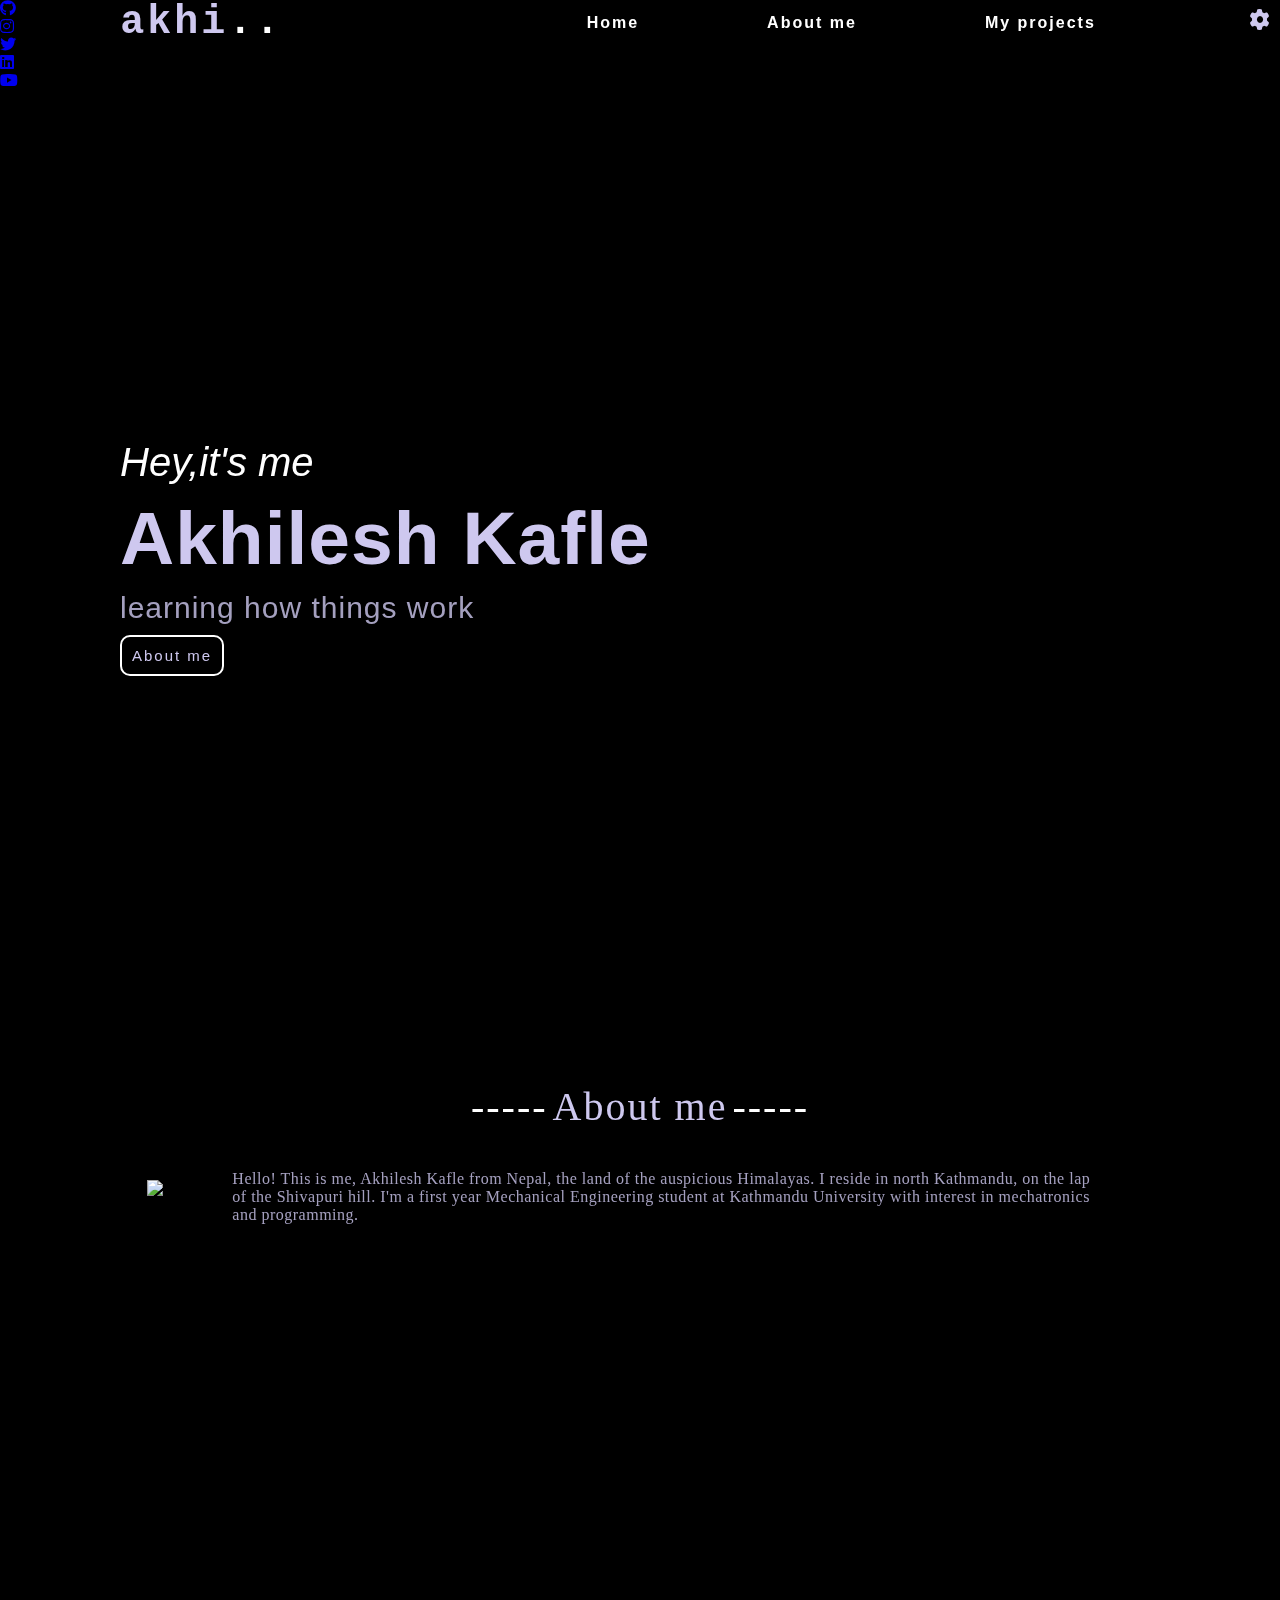
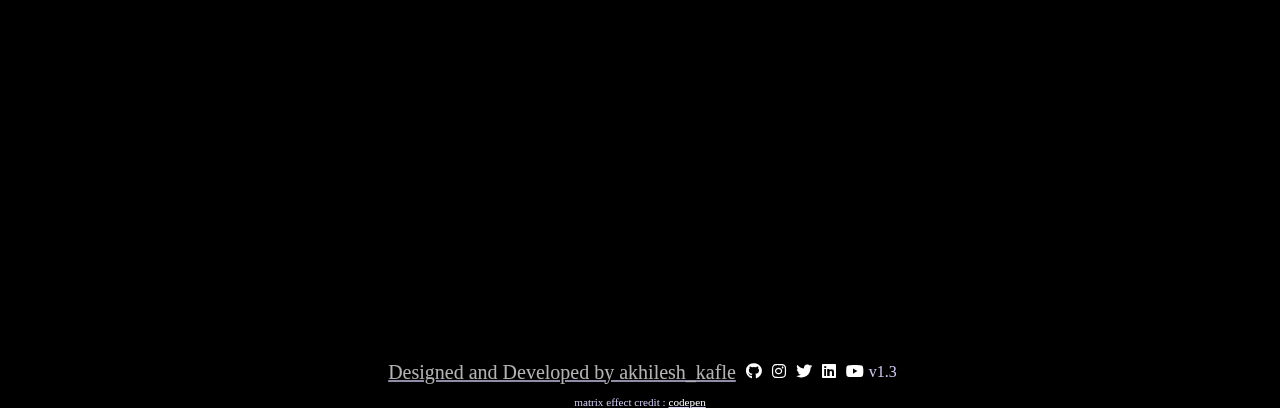
==== commit 1d1248ab: "hh" ====
--- a/index.html
+++ b/index.html
@@ -18,26 +18,6 @@
     <title>Akhilesh Kafle</title>
 </head>
 <body>
-
-    <!--
-        
-                                                                                    
-                                                                                    
-                   ,-.  ,---,               ,--,                          ,---,     
-               ,--/ /|,--.' |      ,--,   ,--.'|                        ,--.' |     
-             ,--. :/ ||  |  :    ,--.'|   |  | :                        |  |  :     
-             :  : ' / :  :  :    |  |,    :  : '               .--.--.  :  :  :     
-   ,--.--.   |  '  /  :  |  |,--.`--'_    |  ' |      ,---.   /  /    ' :  |  |,--. 
-  /       \  '  |  :  |  :  '   |,' ,'|   '  | |     /     \ |  :  /`./ |  :  '   | 
- .--.  .-. | |  |   \ |  |   /' :'  | |   |  | :    /    /  ||  :  ;_   |  |   /' : 
-  \__\/: . . '  : |. \'  :  | | ||  | :   '  : |__ .    ' / | \  \    `.'  :  | | | 
-  ," .--.; | |  | ' \ \  |  ' | :'  : |__ |  | '.'|'   ;   /|  `----.   \  |  ' | : 
- /  /  ,.  | '  : |--'|  :  :_:,'|  | '.'|;  :    ;'   |  / | /  /`--'  /  :  :_:,' 
-;  :   .'   \;  |,'   |  | ,'    ;  :    ;|  ,   / |   :    |'--'.     /|  | ,'     
-|  ,     .-./'--'     `--''      |  ,   /  ---`-'   \   \  /   `--'---' `--''       
- `--`---'                         ---`-'             `----'                         
-                                                                                
-    -->
     <canvas id="c"></canvas>
     <div class="preloader">
         <div class="preloader-text"> </div>
@@ -115,11 +95,7 @@
                     <img draggable="false" src="img/akhilesh.jpg" alt="akhilesh" class="potarit">
                 </div>
                 <div class="text-content">
-                    <p>Hello! This is me, Akhilesh Kafle from Nepal, the land of the auspicious Himalayas. I reside in north Kathmandu, on the lap of the Shivapuri hill. I'm a first year Mechanical Engineering student at Kathmandu University with interest in mechatronics and programming.
-                    <br>
-                    <br>
-                    Besides tech enthusiasm, I've profound love for music. I play the tabla and the harmonium, sing raags and semi-classical songs. Every now and then, I upload vlogs and other videos dedicated to music. Also, I love to shitpost on twitter. Do check them out as well!
-                    </p>
+                    <p>Hello! This is me, Akhilesh Kafle from Nepal, the land of the auspicious Himalayas. I reside in north Kathmandu, on the lap of the Shivapuri hill. I'm a first year Mechanical Engineering student at Kathmandu University with interest in mechatronics and programming.</p>
                 </div>
             </div>
         </div>
